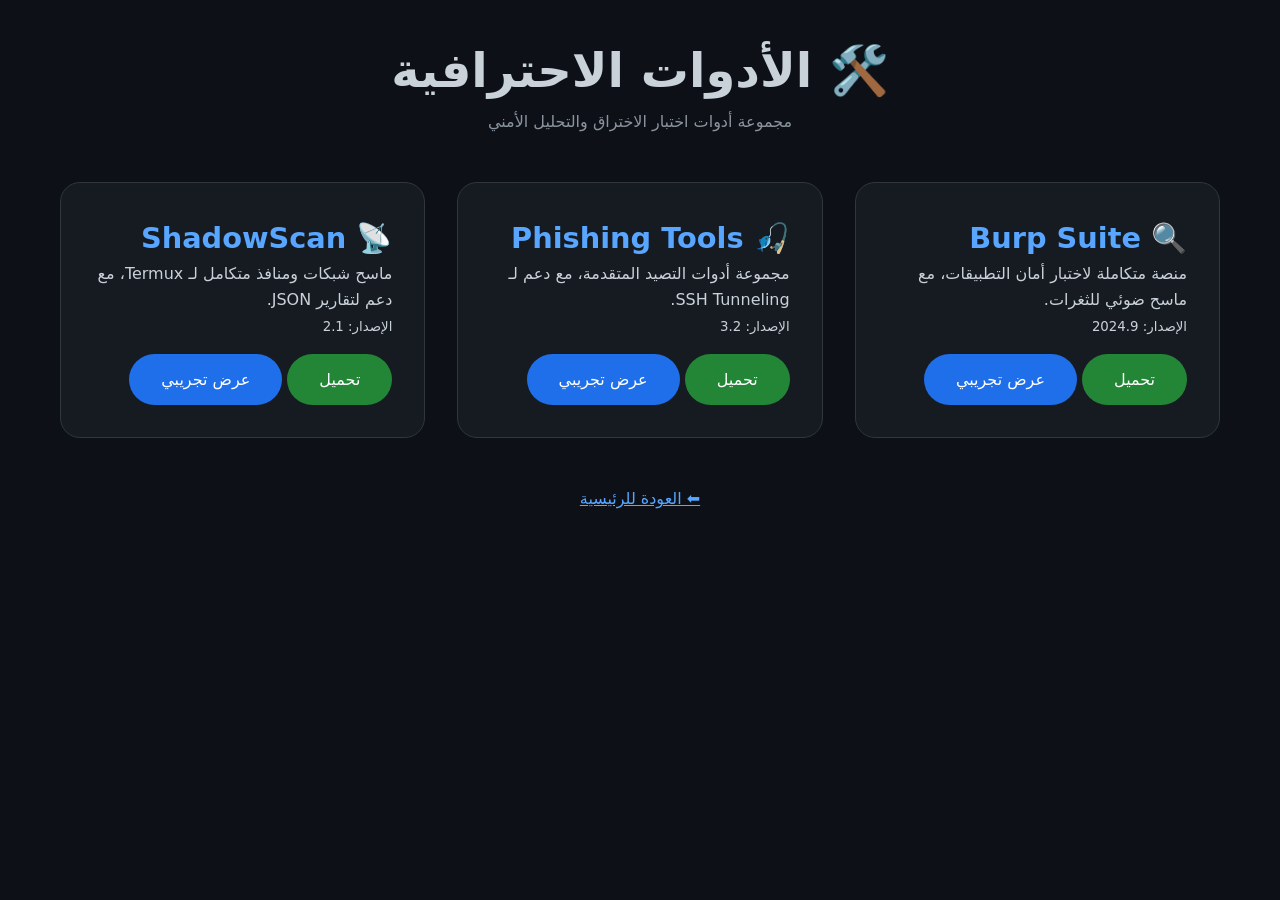
==== tools.html @ e7cc11f1 "🚀 إضافة صفحة الأدوات الاحترافية" ====
<!DOCTYPE html>
<html lang="ar" dir="rtl">
<head>
    <meta charset="UTF-8">
    <meta name="viewport" content="width=device-width, initial-scale=1.0">
    <title>الأدوات الاحترافية | mohanaalharazi7-del</title>
    <link rel="stylesheet" href="css/style.css">
    <style>
        body { background: #0d1117; color: #c9d1d9; font-family: system-ui; padding: 2rem; }
        .container { max-width: 1200px; margin: 0 auto; }
        .tools-grid { display: grid; grid-template-columns: repeat(auto-fit, minmax(300px, 1fr)); gap: 2rem; }
        .tool-card { background: #161b22; padding: 2rem; border-radius: 20px; border: 1px solid #30363d; transition: 0.3s; }
        .tool-card:hover { transform: translateY(-5px); border-color: #58a6ff; }
        .tool-card h3 { color: #58a6ff; font-size: 1.8rem; }
        .btn-download { display: inline-block; padding: 0.8rem 2rem; background: #238636; color: white; text-decoration: none; border-radius: 50px; margin-top: 1rem; }
        .btn-demo { background: #1f6feb; }
        .btn-demo:hover { background: #388bfd; }
    </style>
</head>
<body>
    <div class="container">
        <h1 style="text-align:center; font-size: 3rem;">🛠️ الأدوات الاحترافية</h1>
        <p style="text-align:center; color: #8b949e; margin-bottom: 3rem;">مجموعة أدوات اختبار الاختراق والتحليل الأمني</p>
        <div class="tools-grid">
            <div class="tool-card">
                <h3>🔍 Burp Suite</h3>
                <p>منصة متكاملة لاختبار أمان التطبيقات، مع ماسح ضوئي للثغرات.</p>
                <p><small>الإصدار: 2024.9</small></p>
                <a href="https://github.com/mohanaalharazi7-del/burp-suite/releases/latest" class="btn-download">تحميل</a>
                <a href="#" class="btn-download btn-demo">عرض تجريبي</a>
            </div>
            <div class="tool-card">
                <h3>🎣 Phishing Tools</h3>
                <p>مجموعة أدوات التصيد المتقدمة، مع دعم لـ SSH Tunneling.</p>
                <p><small>الإصدار: 3.2</small></p>
                <a href="https://github.com/mohanaalharazi7-del/phishing-tools/releases/latest" class="btn-download">تحميل</a>
                <a href="#" class="btn-download btn-demo">عرض تجريبي</a>
            </div>
            <div class="tool-card">
                <h3>📡 ShadowScan</h3>
                <p>ماسح شبكات ومنافذ متكامل لـ Termux، مع دعم لتقارير JSON.</p>
                <p><small>الإصدار: 2.1</small></p>
                <a href="https://github.com/mohanaalharazi7-del/shadowscan/releases/latest" class="btn-download">تحميل</a>
                <a href="#" class="btn-download btn-demo">عرض تجريبي</a>
            </div>
        </div>
        <p style="text-align:center; margin-top: 3rem;"><a href="index.html" style="color: #58a6ff;">⬅ العودة للرئيسية</a></p>
    </div>
</body>
</html>
---- css/style.css ----
* { margin: 0; padding: 0; box-sizing: border-box; }
body { 
    font-family: 'Segoe UI', Tahoma, Geneva, Verdana, sans-serif;
    background: #0d1117; 
    color: #c9d1d9;
    line-height: 1.6;
}
.container { max-width: 1100px; margin: auto; padding: 0 20px; }
header { background: #161b22; padding: 1rem 0; border-bottom: 1px solid #30363d; }
nav { display: flex; justify-content: space-between; align-items: center; flex-wrap: wrap; }
.logo { font-size: 1.8rem; color: #58a6ff; font-weight: bold; }
nav ul { display: flex; list-style: none; gap: 2rem; }
nav ul li a { color: #c9d1d9; text-decoration: none; transition: color 0.3s; }
nav ul li a:hover { color: #58a6ff; }
.hero { padding: 4rem 0; text-align: center; background: linear-gradient(135deg, #0d1117 0%, #161b22 100%); }
.hero h1 { font-size: 3rem; color: #f0f6fc; }
.hero p { font-size: 1.2rem; color: #8b949e; margin-top: 1rem; }
.btn { display: inline-block; padding: 12px 30px; background: #238636; color: white; text-decoration: none; border-radius: 6px; margin-top: 1.5rem; transition: background 0.3s; }
.btn:hover { background: #2ea043; }
.projects-grid { display: grid; grid-template-columns: repeat(auto-fit, minmax(250px, 1fr)); gap: 2rem; margin: 2rem 0; }
.project-card { background: #161b22; padding: 1.5rem; border-radius: 10px; border: 1px solid #30363d; transition: transform 0.3s; }
.project-card:hover { transform: translateY(-5px); border-color: #58a6ff; }
footer { background: #161b22; padding: 2rem 0; text-align: center; border-top: 1px solid #30363d; margin-top: 3rem; }
@media (max-width: 768px) { nav ul { flex-direction: column; gap: 0.5rem; } .hero h1 { font-size: 2rem; } }
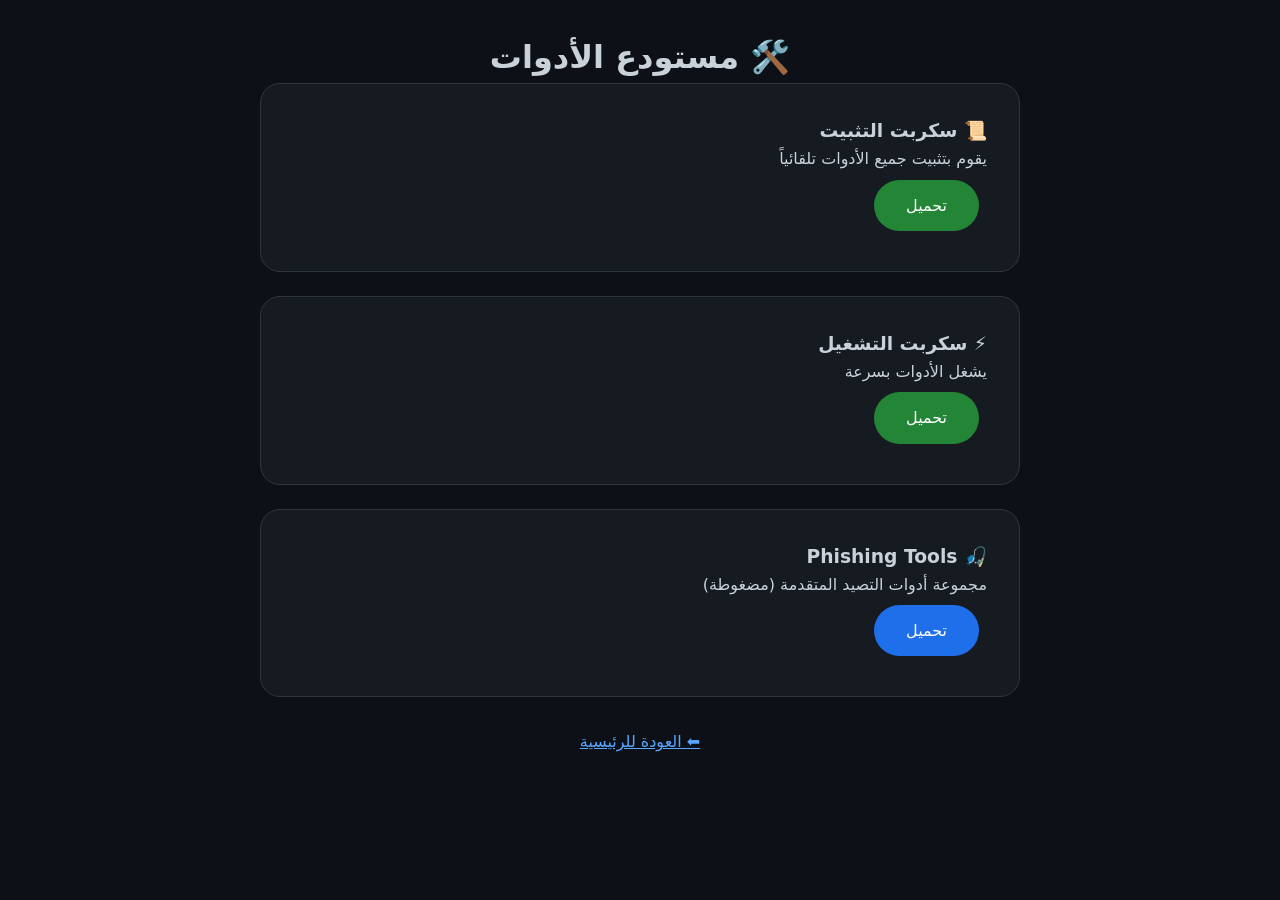
==== commit 4497d1d7: "إضافة صفحة الأدوات مع روابط التحميل" ====
--- a/tools.html
+++ b/tools.html
@@ -3,48 +3,35 @@
 <head>
     <meta charset="UTF-8">
     <meta name="viewport" content="width=device-width, initial-scale=1.0">
-    <title>الأدوات الاحترافية | mohanaalharazi7-del</title>
+    <title>الأدوات | mohanaalharazi7-del</title>
     <link rel="stylesheet" href="css/style.css">
     <style>
         body { background: #0d1117; color: #c9d1d9; font-family: system-ui; padding: 2rem; }
-        .container { max-width: 1200px; margin: 0 auto; }
-        .tools-grid { display: grid; grid-template-columns: repeat(auto-fit, minmax(300px, 1fr)); gap: 2rem; }
-        .tool-card { background: #161b22; padding: 2rem; border-radius: 20px; border: 1px solid #30363d; transition: 0.3s; }
-        .tool-card:hover { transform: translateY(-5px); border-color: #58a6ff; }
-        .tool-card h3 { color: #58a6ff; font-size: 1.8rem; }
-        .btn-download { display: inline-block; padding: 0.8rem 2rem; background: #238636; color: white; text-decoration: none; border-radius: 50px; margin-top: 1rem; }
-        .btn-demo { background: #1f6feb; }
-        .btn-demo:hover { background: #388bfd; }
+        .container { max-width: 800px; margin: 0 auto; }
+        .tool-card { background: #161b22; padding: 2rem; border-radius: 20px; border: 1px solid #30363d; margin-bottom: 1.5rem; }
+        .btn { display: inline-block; padding: 0.8rem 2rem; background: #238636; color: white; text-decoration: none; border-radius: 50px; margin: 0.5rem; }
+        .btn-blue { background: #1f6feb; }
     </style>
 </head>
 <body>
     <div class="container">
-        <h1 style="text-align:center; font-size: 3rem;">🛠️ الأدوات الاحترافية</h1>
-        <p style="text-align:center; color: #8b949e; margin-bottom: 3rem;">مجموعة أدوات اختبار الاختراق والتحليل الأمني</p>
-        <div class="tools-grid">
-            <div class="tool-card">
-                <h3>🔍 Burp Suite</h3>
-                <p>منصة متكاملة لاختبار أمان التطبيقات، مع ماسح ضوئي للثغرات.</p>
-                <p><small>الإصدار: 2024.9</small></p>
-                <a href="https://github.com/mohanaalharazi7-del/burp-suite/releases/latest" class="btn-download">تحميل</a>
-                <a href="#" class="btn-download btn-demo">عرض تجريبي</a>
-            </div>
-            <div class="tool-card">
-                <h3>🎣 Phishing Tools</h3>
-                <p>مجموعة أدوات التصيد المتقدمة، مع دعم لـ SSH Tunneling.</p>
-                <p><small>الإصدار: 3.2</small></p>
-                <a href="https://github.com/mohanaalharazi7-del/phishing-tools/releases/latest" class="btn-download">تحميل</a>
-                <a href="#" class="btn-download btn-demo">عرض تجريبي</a>
-            </div>
-            <div class="tool-card">
-                <h3>📡 ShadowScan</h3>
-                <p>ماسح شبكات ومنافذ متكامل لـ Termux، مع دعم لتقارير JSON.</p>
-                <p><small>الإصدار: 2.1</small></p>
-                <a href="https://github.com/mohanaalharazi7-del/shadowscan/releases/latest" class="btn-download">تحميل</a>
-                <a href="#" class="btn-download btn-demo">عرض تجريبي</a>
-            </div>
+        <h1 style="text-align:center;">🛠️ مستودع الأدوات</h1>
+        <div class="tool-card">
+            <h3>📜 سكربت التثبيت</h3>
+            <p>يقوم بتثبيت جميع الأدوات تلقائياً</p>
+            <a href="downloads/install_tools.sh" class="btn">تحميل</a>
         </div>
-        <p style="text-align:center; margin-top: 3rem;"><a href="index.html" style="color: #58a6ff;">⬅ العودة للرئيسية</a></p>
+        <div class="tool-card">
+            <h3>⚡ سكربت التشغيل</h3>
+            <p>يشغل الأدوات بسرعة</p>
+            <a href="downloads/start_tools.sh" class="btn">تحميل</a>
+        </div>
+        <div class="tool-card">
+            <h3>🎣 Phishing Tools</h3>
+            <p>مجموعة أدوات التصيد المتقدمة (مضغوطة)</p>
+            <a href="downloads/phishing-tools.zip" class="btn btn-blue">تحميل</a>
+        </div>
+        <p style="text-align:center; margin-top: 2rem;"><a href="index.html" style="color: #58a6ff;">⬅ العودة للرئيسية</a></p>
     </div>
 </body>
 </html>
